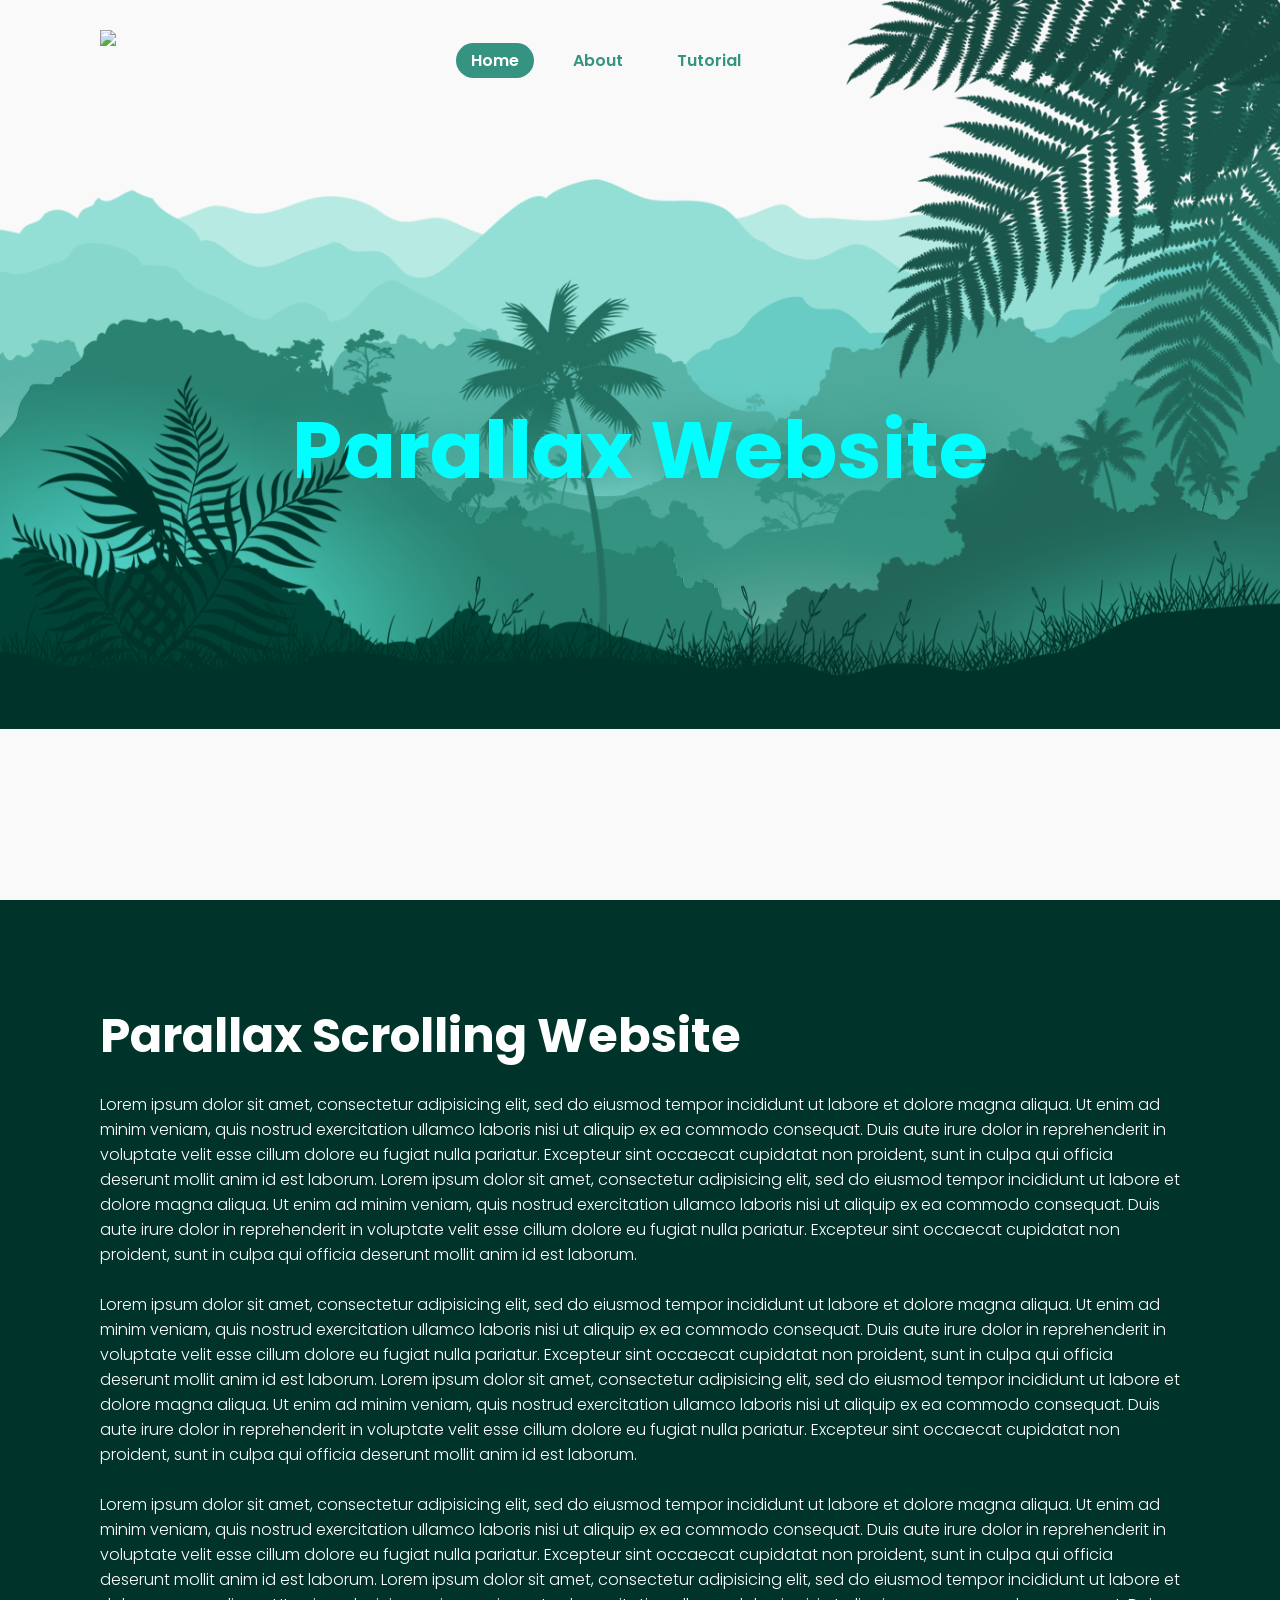
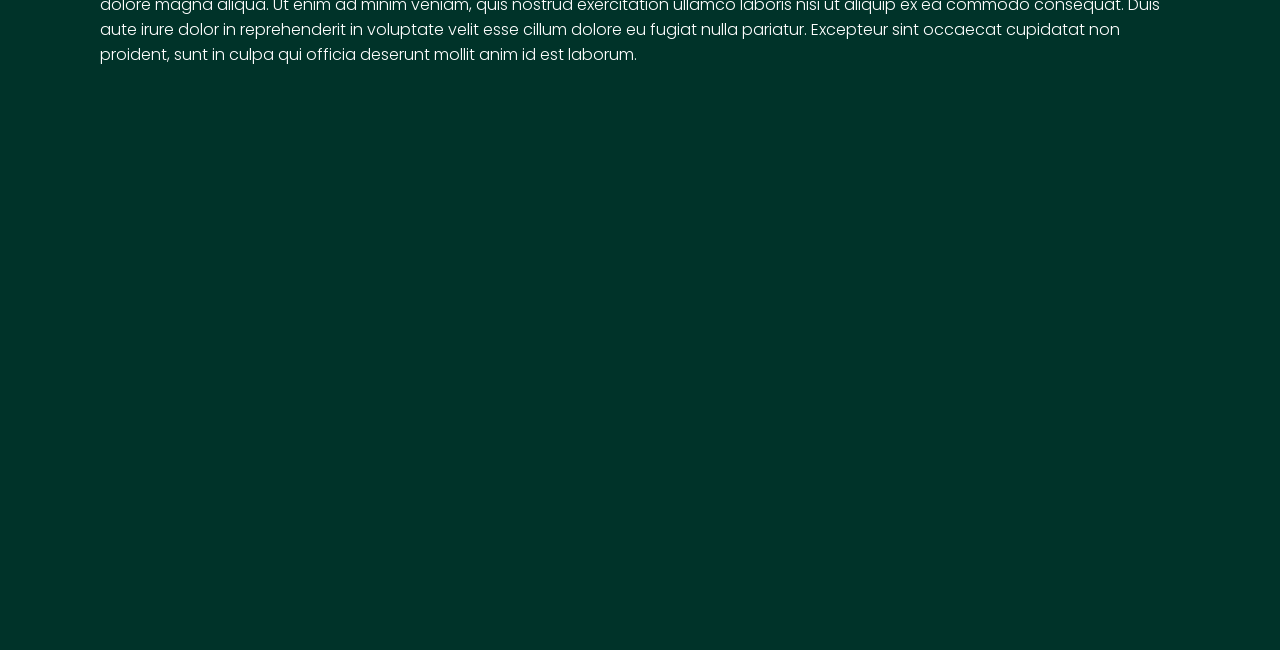
==== parallax/index.html @ 61337e99 "changed parallax folder" ====
<!DOCTYPE html>
<html lang="en">

<head>
    <meta charset="UTF-8">
    <meta http-equiv="X-UA-Compatible" content="IE=edge">
    <meta name="viewport" content="width=device-width, initial-scale=1.0">
    <title>Parallax Scrolling Website | Anish Neupane</title>
    <link rel="stylesheet" href="style.css">
    <link rel="icon" type="image/x-icon" href="C:\Users\dell\Desktop\Main Html\logo.png">
</head>

<body>
    <header>
        <img class="logo" src="C:\Users\dell\Desktop\Main Html\logo.png">
        <nav class="navigation">
            <a href="C:\Users\dell\Desktop\Main Html\index.html" class="active">Home</a>
            <a href="about.html">About</a>
            <a href="tutorial.html">Tutorial</a>
        </nav>
    </header>

    <section class="parallax">
        <img src="hill1.png" id="hill1">
        <img src="hill2.png" id="hill2">
        <img src="hill3.png" id="hill3">
        <img src="hill4.png" id="hill4">
        <img src="hill5.png" id="hill5">
        <img src="tree.png" id="tree">
        <h1 id="text">Parallax Website</h1>
        <img src="leaf.png" id="leaf">
        <img src="plant.png" id="plant">
    </section>

    <section class="sec">
        <h2>Parallax Scrolling Website</h2>
        <p>Lorem ipsum dolor sit amet, consectetur adipisicing elit, sed do eiusmod
        tempor incididunt ut labore et dolore magna aliqua. Ut enim ad minim veniam,
        quis nostrud exercitation ullamco laboris nisi ut aliquip ex ea commodo
        consequat. Duis aute irure dolor in reprehenderit in voluptate velit esse
        cillum dolore eu fugiat nulla pariatur. Excepteur sint occaecat cupidatat non
        proident, sunt in culpa qui officia deserunt mollit anim id est laborum.
        Lorem ipsum dolor sit amet, consectetur adipisicing elit, sed do eiusmod
        tempor incididunt ut labore et dolore magna aliqua. Ut enim ad minim veniam,
        quis nostrud exercitation ullamco laboris nisi ut aliquip ex ea commodo
        consequat. Duis aute irure dolor in reprehenderit in voluptate velit esse
        cillum dolore eu fugiat nulla pariatur. Excepteur sint occaecat cupidatat non
        proident, sunt in culpa qui officia deserunt mollit anim id est laborum.<br><br>
        Lorem ipsum dolor sit amet, consectetur adipisicing elit, sed do eiusmod
        tempor incididunt ut labore et dolore magna aliqua. Ut enim ad minim veniam,
        quis nostrud exercitation ullamco laboris nisi ut aliquip ex ea commodo
        consequat. Duis aute irure dolor in reprehenderit in voluptate velit esse
        cillum dolore eu fugiat nulla pariatur. Excepteur sint occaecat cupidatat non
        proident, sunt in culpa qui officia deserunt mollit anim id est laborum.
        Lorem ipsum dolor sit amet, consectetur adipisicing elit, sed do eiusmod
        tempor incididunt ut labore et dolore magna aliqua. Ut enim ad minim veniam,
        quis nostrud exercitation ullamco laboris nisi ut aliquip ex ea commodo
        consequat. Duis aute irure dolor in reprehenderit in voluptate velit esse
        cillum dolore eu fugiat nulla pariatur. Excepteur sint occaecat cupidatat non
        proident, sunt in culpa qui officia deserunt mollit anim id est laborum.<br><br>
        Lorem ipsum dolor sit amet, consectetur adipisicing elit, sed do eiusmod
        tempor incididunt ut labore et dolore magna aliqua. Ut enim ad minim veniam,
        quis nostrud exercitation ullamco laboris nisi ut aliquip ex ea commodo
        consequat. Duis aute irure dolor in reprehenderit in voluptate velit esse
        cillum dolore eu fugiat nulla pariatur. Excepteur sint occaecat cupidatat non
        proident, sunt in culpa qui officia deserunt mollit anim id est laborum.
        Lorem ipsum dolor sit amet, consectetur adipisicing elit, sed do eiusmod
        tempor incididunt ut labore et dolore magna aliqua. Ut enim ad minim veniam,
        quis nostrud exercitation ullamco laboris nisi ut aliquip ex ea commodo
        consequat. Duis aute irure dolor in reprehenderit in voluptate velit esse
        cillum dolore eu fugiat nulla pariatur. Excepteur sint occaecat cupidatat non
        proident, sunt in culpa qui officia deserunt mollit anim id est laborum.<br><br>
    </p>
    </section>

    <script src="script.js">
        
    </script>

</body>
</html>
---- parallax/style.css ----
@import url('https://fonts.googleapis.com/css2?family=Poppins:wght@300;400;500;600;700;800;900&display=swap');
* {
    margin: 0;
    padding: 0;
    box-sizing: border-box;
    font-family: 'Poppins', sans-serif;
}

body{
    background: #f9f9f9;  
    min-height: 100vh;
    overflow-x: hidden;  
}

header{
    position: absolute;
    top: 0;
    left: 0;
    width: 100%;
    padding: 30px 100px;
    display: flex;
    align-items: center;
    justify-content: flex-start;
    z-index: 100;
}

.logo{
    height: 60px;
    margin-right: 330px;
}

.navigation a{
    text-decoration: none;
    color: #359381;
    padding: 6px 15px;
    border-radius: 20px;
    font-weight: 600;
    margin: 0 10px;
}

.navigation a:hover, 
.navigation a.active{
    background: #359381;
    color: #fff;
}

.parallax{
    position: relative;
    justify-content: center;
    align-items: center;
    display: flex;
    height: 100vh;
}

#text{
    color: #00ffff;
    font-size: 80px;
    position: absolute;
    text-shadow: 0 0 40px #359381;
}

.parallax img{
    position: absolute;
    top: 0;
    left: 0;
    width: 100%;
    pointer-events: none;
}

.parallax img #hill2{
    position: fixed;
    transform: translateX(-282px);
}

.parallax img #hill3{
    position: fixed;
    transform: translateX(305px);
}

.sec{
    position:relative;
    background: #003329;
    padding: 100px;
    height: 150vh;
}

.sec h2{
    font-size: 48px;
    color: #fff;
    margin-bottom:20px;
}

.sec p{
    color: #fff;
    font-size: 16px;
    font-weight: 300;
}
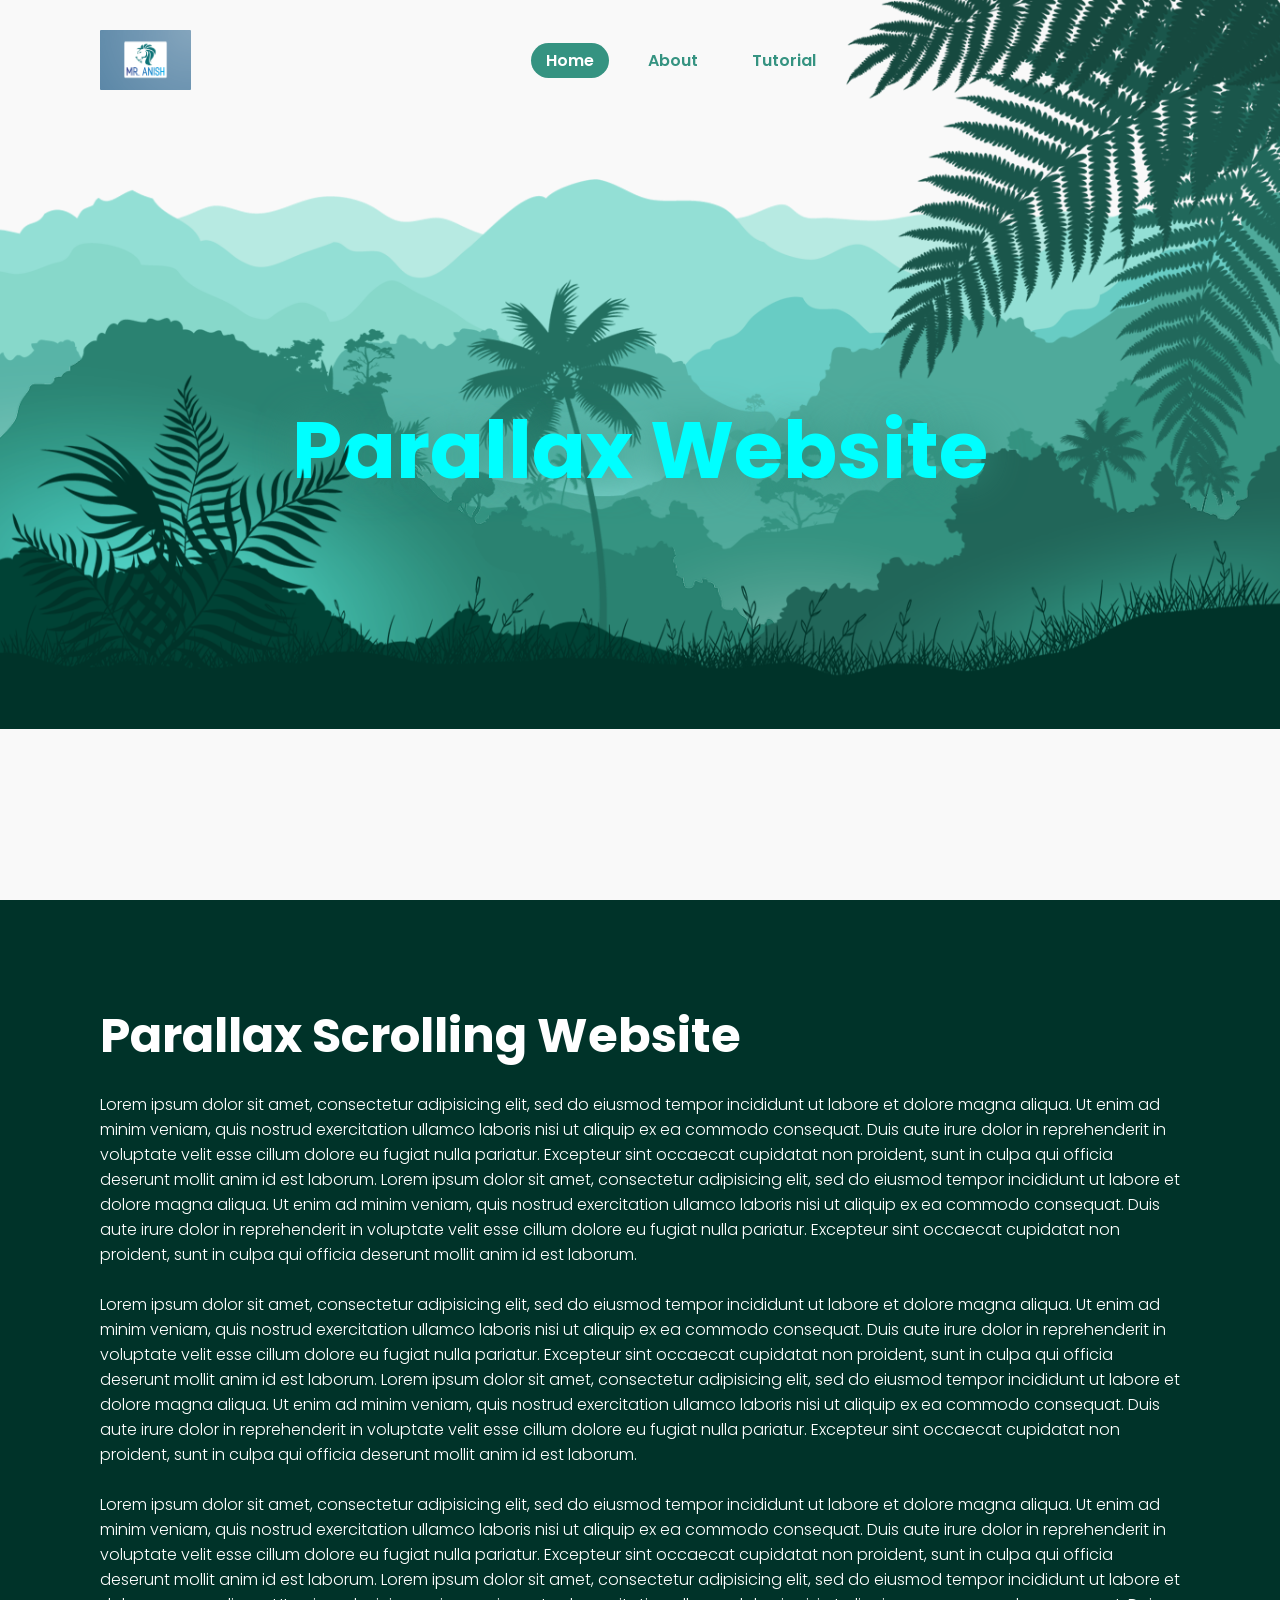
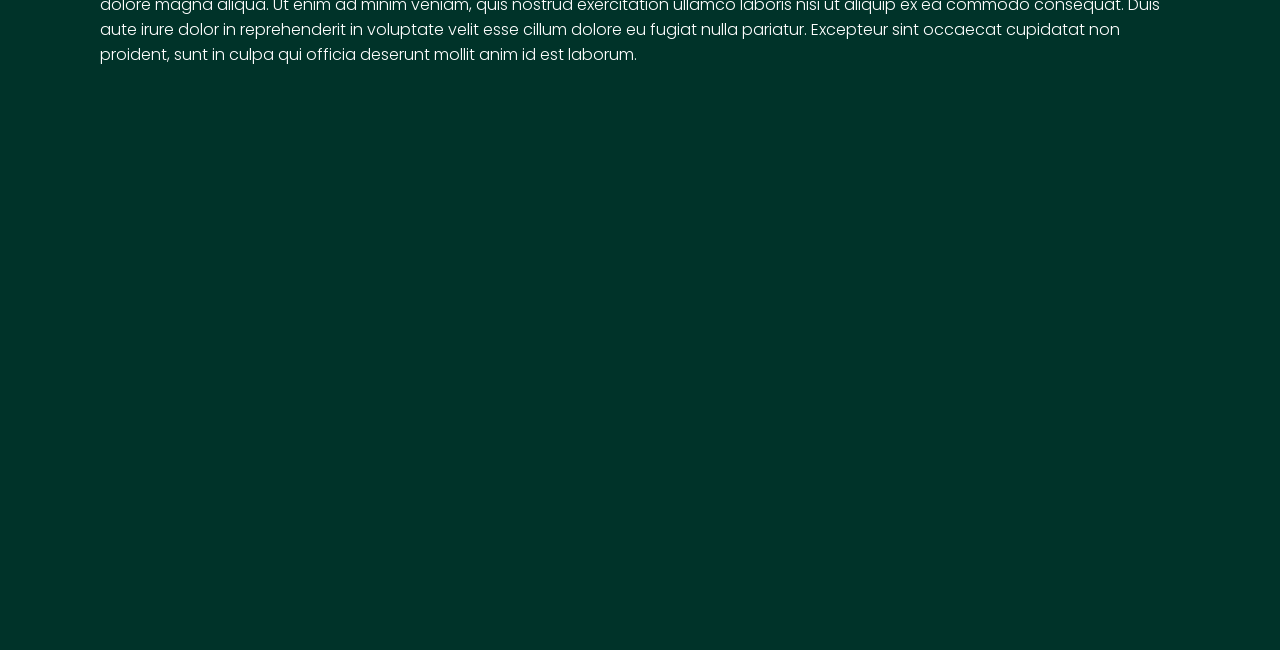
==== commit 89593af0: "changed" ====
--- a/parallax/index.html
+++ b/parallax/index.html
@@ -7,14 +7,14 @@
     <meta name="viewport" content="width=device-width, initial-scale=1.0">
     <title>Parallax Scrolling Website | Anish Neupane</title>
     <link rel="stylesheet" href="style.css">
-    <link rel="icon" type="image/x-icon" href="C:\Users\dell\Desktop\Main Html\logo.png">
+    <link rel="icon" type="image/x-icon" href="Logo.png">
 </head>
 
 <body>
     <header>
-        <img class="logo" src="C:\Users\dell\Desktop\Main Html\logo.png">
+        <img class="logo" src="Logo.png">
         <nav class="navigation">
-            <a href="C:\Users\dell\Desktop\Main Html\index.html" class="active">Home</a>
+            <a href="index.html" class="active">Home</a>
             <a href="about.html">About</a>
             <a href="tutorial.html">Tutorial</a>
         </nav>
@@ -73,8 +73,24 @@
     </p>
     </section>
 
-    <script src="script.js">
-        
+    <script>        
+        let text = document.getElementById('text');
+        let leaf = document.getElementById('leaf');
+        let hill1 = document.getElementById('hill1');
+        let hill4 = document.getElementById('hill4');
+        let hill5 = document.getElementById('hill5');
+
+        window.addEventListener('scroll', () => {
+            let value = window.scrollY;
+
+            text.style.marginTop = value * 2.5 + 'px';
+            leaf.style.top = value * -1.5 + 'px';
+            leaf.style.left = value * 1.5 + 'px';
+            hill5.style.left = value * 1.5 + 'px';
+            hill4.style.left = value * -1.5 + 'px';
+            hill1.style.top = value * 1 + 'px';
+        }
+        );
     </script>
 
 </body>
--- a/parallax/style.css
+++ b/parallax/style.css
@@ -94,5 +94,4 @@
     color: #fff;
     font-size: 16px;
     font-weight: 300;
-}
-
+}
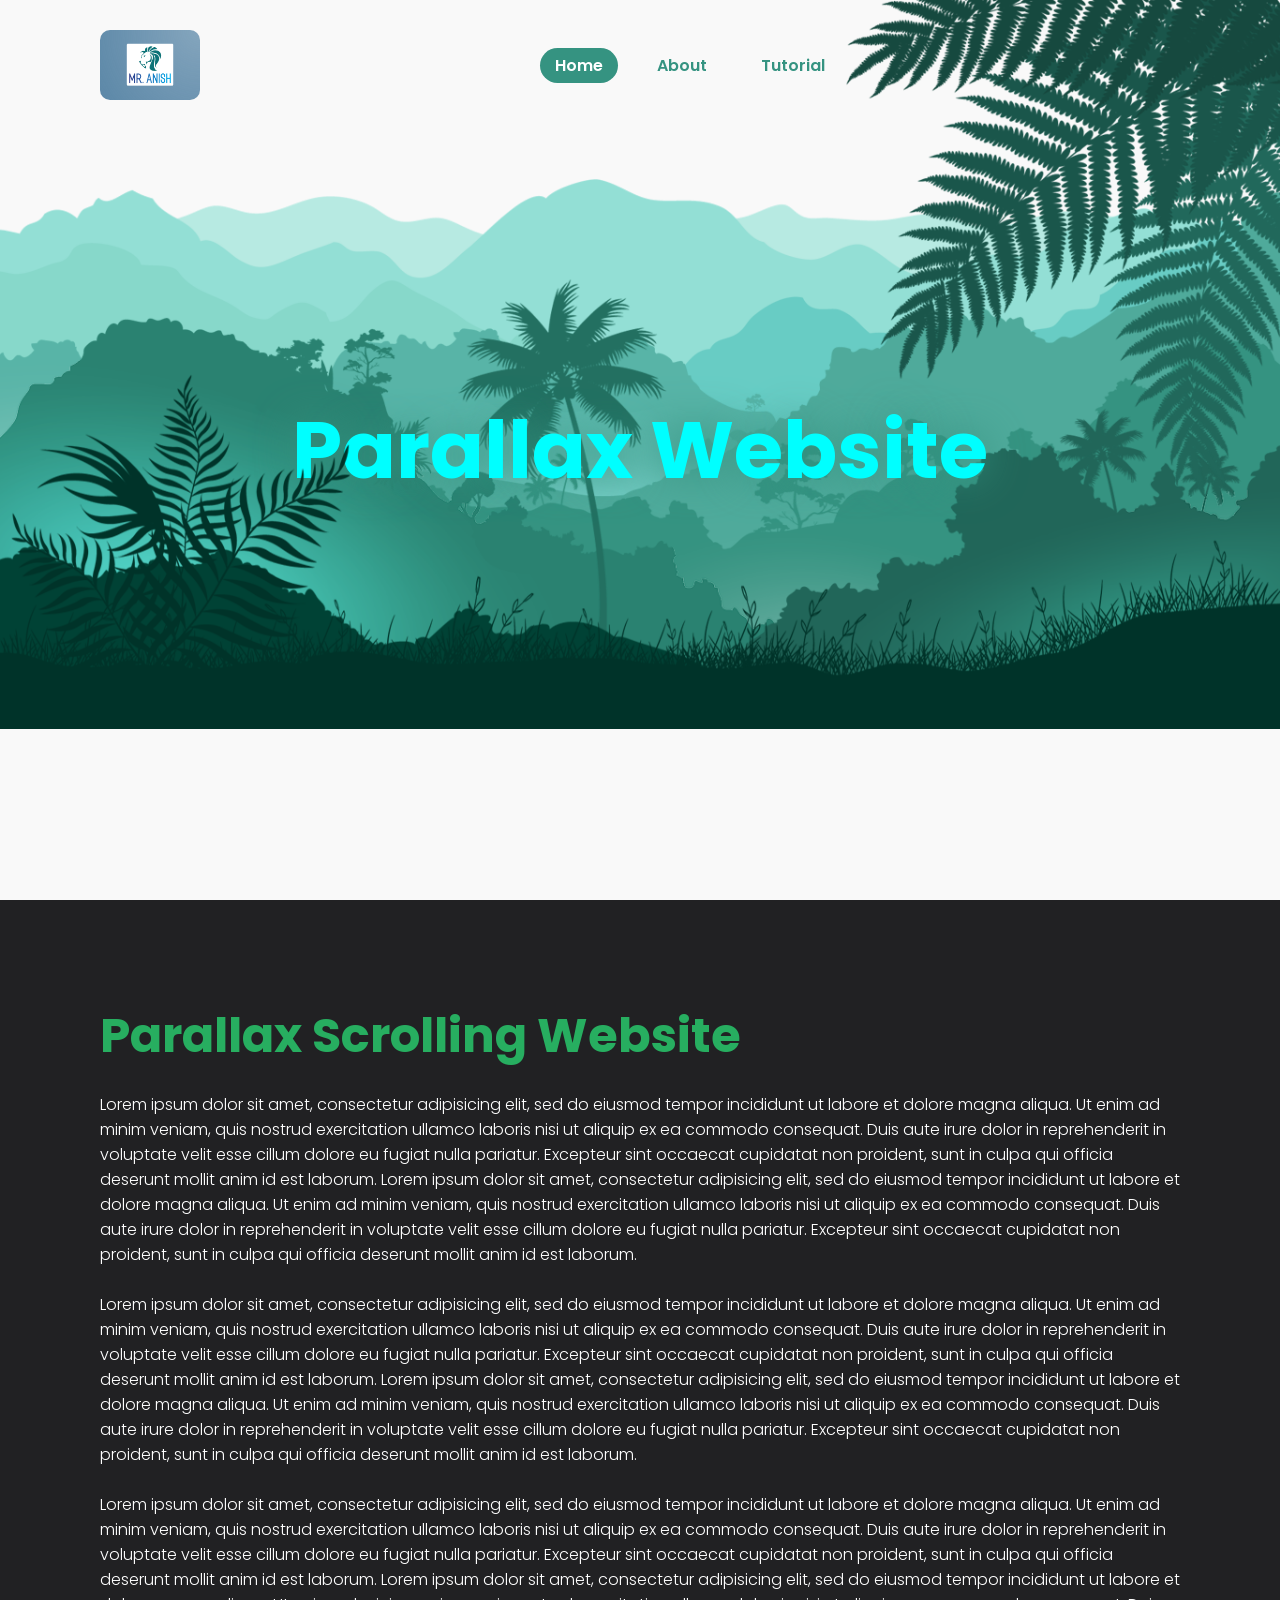
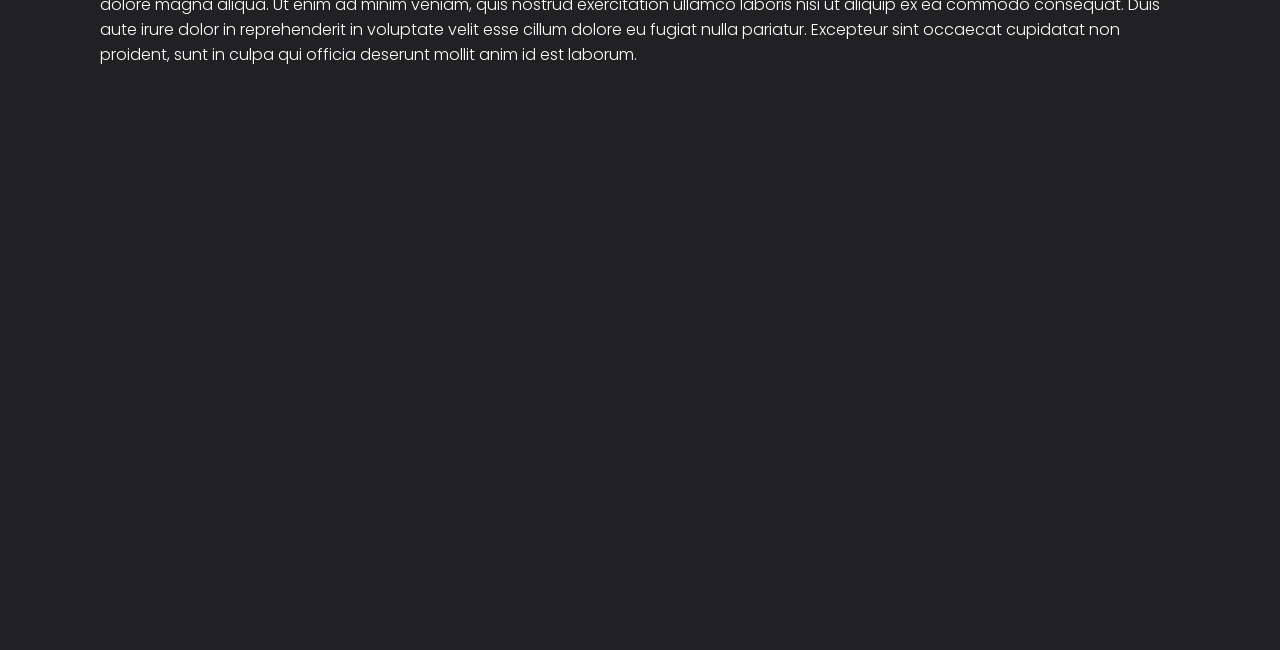
==== commit 21f87daf: "parallax edited" ====
--- a/parallax/index.html
+++ b/parallax/index.html
@@ -73,7 +73,8 @@
     </p>
     </section>
 
-    <script>        
+    <script>   
+
         let text = document.getElementById('text');
         let leaf = document.getElementById('leaf');
         let hill1 = document.getElementById('hill1');
@@ -91,6 +92,8 @@
             hill1.style.top = value * 1 + 'px';
         }
         );
+
+
     </script>
 
 </body>
--- a/parallax/style.css
+++ b/parallax/style.css
@@ -9,7 +9,7 @@
 body{
     background: #f9f9f9;  
     min-height: 100vh;
-    overflow-x: hidden;  
+    overflow-x: hidden;
 }
 
 header{
@@ -25,7 +25,9 @@
 }
 
 .logo{
-    height: 60px;
+    height: 70px;
+    width: 100px;
+    border-radius: 10px;
     margin-right: 330px;
 }
 
@@ -50,6 +52,7 @@
     align-items: center;
     display: flex;
     height: 100vh;
+    overflow-y: hidden;
 }
 
 #text{
@@ -79,14 +82,14 @@
 
 .sec{
     position:relative;
-    background: #003329;
+    background: #212123;
     padding: 100px;
     height: 150vh;
 }
 
 .sec h2{
     font-size: 48px;
-    color: #fff;
+    color: #27ae60;
     margin-bottom:20px;
 }
 
